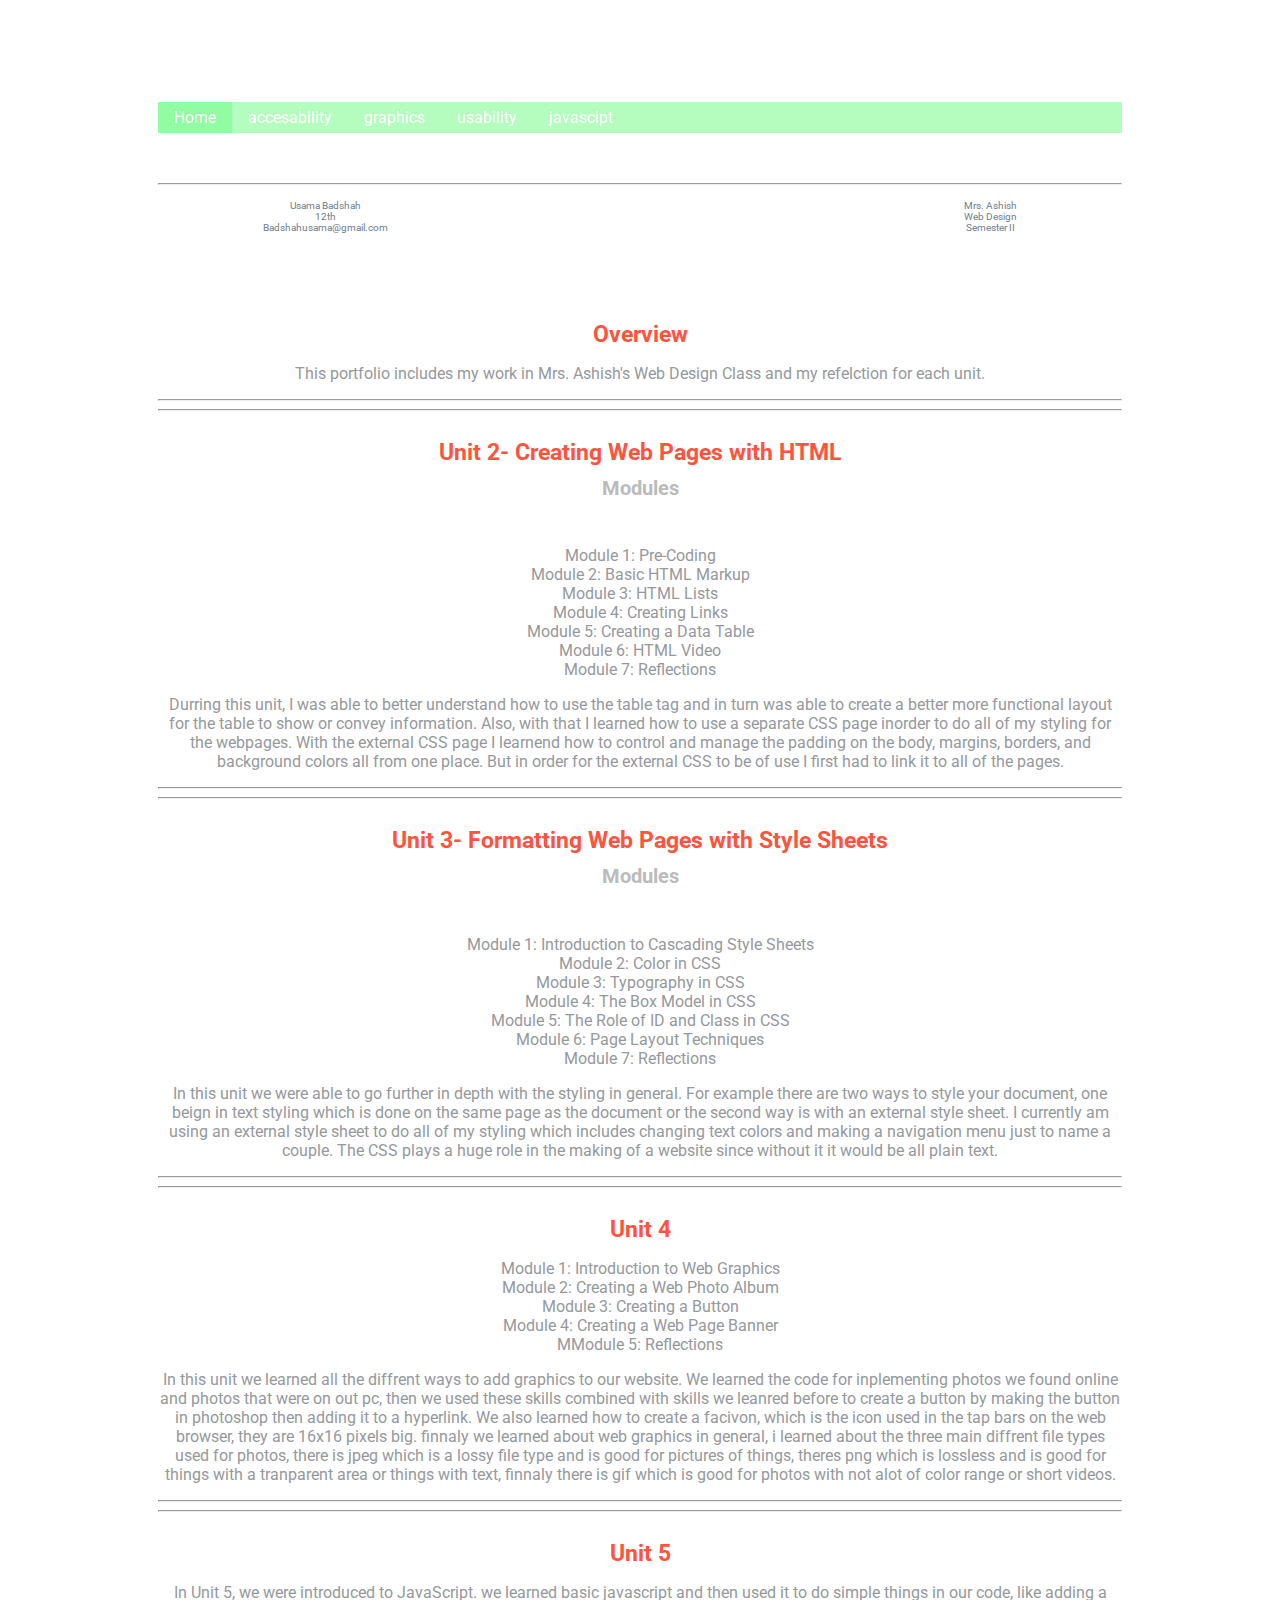
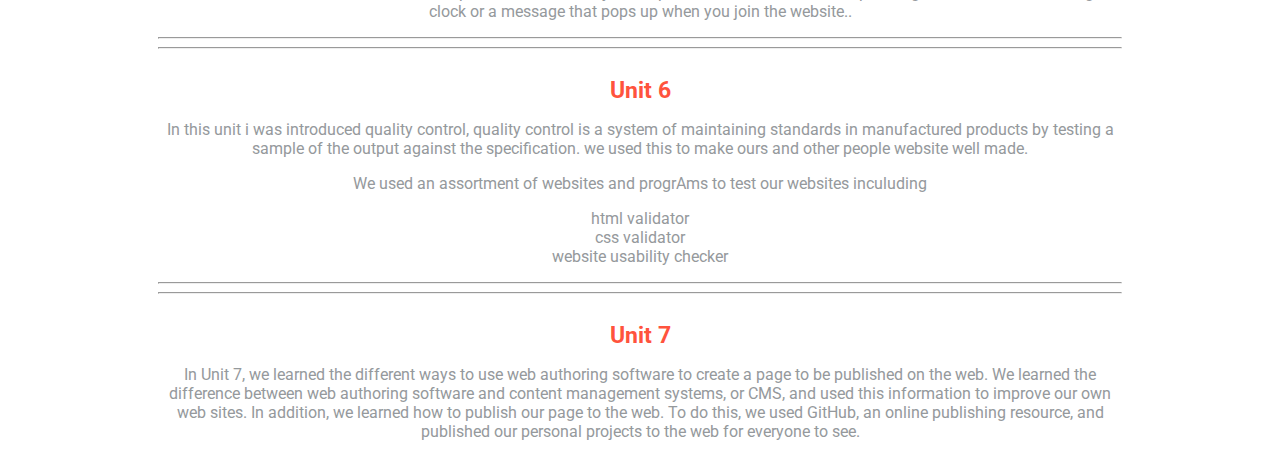
==== index.html @ ff10afe8 "Update index.html" ====
<html>
	<head>
		<link href="https://fonts.googleapis.com/css?family=Roboto" rel="stylesheet">
		<title>portfolio</title>
		<link href="css/style.css" rel="stylesheet">
		<link rel="shortcut icon" type="image/png" href="favicon.png"/>
		<link rel="shortcut icon" type="image/png" href="untitled-1.png"/>
		  <script>
		  function clock() {// We create a new Date object and assign it to a variable called "time".
var time = new Date(),
    
    // Access the "getHours" method on the Date object with the dot accessor.
    hours = time.getHours(),
    
    // Access the "getMinutes" method with the dot accessor.
    minutes = time.getMinutes(),
    
    
    seconds = time.getSeconds();

document.querySelectorAll('.clock')[0].innerHTML = harold(hours) + ":" + harold(minutes) + ":" + harold(seconds);
  
  function harold(standIn) {
    if (standIn < 10) {
      standIn = '0' + standIn
    }
    return standIn;
  }
}
setInterval(clock, 1000);
	function showAlert() { 
		alert ("[base64]");
	}
	
 </script>
	</head>
	<body>
	<div class="clock"></div>
		<h1>Web Porfolio </h1>
		<div id="nav"></div>
			<ol>
				<li><a class="active" href="index.html">Home</a></li>
				<li><a href="accessability.html">accesability</a></li>
				<li><a href="page2.html">graphics</a></li>
				<li><a href="usability.html">usability</a></li>
				<li><a href="javascipt.html">javascipt</a></li>
			</ol>
		<div class="clock"></div>
		<div id="weather"; style="width: 260px;"><iframe style="display: block;" src="https://cdnres.willyweather.com/widget/loadView.html?id=87092" width="260" height="60" frameborder="0" scrolling="no"></iframe><a style="margin: -60px 0 0 0;float: right;width: 20px;height: 60px;z-index: 1;display: block;position: relative;text-indent: -9999em" href="https://www.willyweather.com/nj/burlington-county/bordentown.html" rel="nofollow">https://www.willyweather.com/nj/burlington-county/bordentown.html</a></div>
		<div class="wrapper">
		<div class="header">
			<div class="section1">
				<ul style="float:left;">
					<li>Usama Badshah</li>
					<li>12th</li>
					<li>Badshahusama@gmail.com</li>
				</ul>
			</div>
			<div class="section2">
				<ul style="float:right;">
					<li> Mrs. Ashish</li>
					<li>Web Design</li>
					<li>Semester II</li>
				</ul>
			</div>
		</div>	
		<hr/>		
		<div class="section3">
				<ul>
				</ul>	
			</div>
			<div class="section4">
				<h2>Overview</h2>
				<p>This portfolio includes my work in Mrs. Ashish's Web Design Class and my refelction for each unit.</p>
				<hr/>
				<hr/>		
		  </div>
			<div class="section5">
			  <h2>Unit 2- Creating Web Pages with HTML</h2>
					
			  <h6>Modules</h6>
					<ul>
						<li>Module 1: Pre-Coding</li>
						<li>Module 2: Basic HTML Markup</li>
						<li>Module 3: HTML Lists</li>	
						<li>Module 4: Creating Links</li>	
						<li>Module 5: Creating a Data Table</li>	
						<li>Module 6: HTML Video</li>	
						<li>Module 7: Reflections</li>	
					</ul>
					<p> Durring this unit, I was able to better understand how to use the table tag and in turn was able to create a better more functional layout for the table to show or convey information. Also, with that I learned how to use a separate CSS page inorder to do all of my styling for the webpages. With the external CSS page I learnend how to control and manage the padding on the body, margins, borders, and background colors all from one place. But in order for the external CSS to be of use I first had to link it to all of the pages. </p>
					<hr/>
					<hr/>
			</div>
			<div class="section6">
			  <h4>Unit 3- Formatting Web Pages with Style Sheets</h4>
			  <h6>Modules</h6>
					<ul>
						<li>Module 1: Introduction to Cascading Style Sheets</li>
						<li>Module 2: Color in CSS</li>
						<li>Module 3: Typography in CSS</li>	
						<li>Module 4: The Box Model in CSS</li>	
						<li>Module 5: The Role of ID and Class in CSS</li>	
						<li>Module 6: Page Layout Techniques</li>	
						<li>Module 7: Reflections</li>	
					</ul>
					<p> In this unit we were able to go further in depth with the styling in general. For example there are two ways to style your document, one beign in text styling which is done on the same page as the document or the second way is with an external style sheet. I currently am using an external style sheet to do all of my styling which includes changing text colors and making a navigation menu just to name a couple. The CSS plays a huge role in the making of a website since without it it would be all plain text. </p>
					<hr/>
					<hr/>
			</div>
			<div class="Section6">
			  <h4>Unit 4</h4>
					<ul>
						<li>Module 1: Introduction to Web Graphics</li>
						<li>Module 2: Creating a Web Photo Album</li>
						<li>Module 3: Creating a Button</li>	
						<li>Module 4: Creating a Web Page Banner</li>	
						<li>MModule 5: Reflections</li>	
			  </ul>
					<p>In this unit we learned all the diffrent ways to add graphics to our website. We learned the code for inplementing photos we found online and photos that were on out pc, then we used these skills combined with skills we leanred before to create a button by making the button in photoshop then adding it to a hyperlink. We also learned how to create a facivon, which is the icon used in the tap bars on the web browser, they are 16x16 pixels big. finnaly we learned about web graphics in general, i learned about the three main diffrent file types used for photos, there is jpeg which is a lossy file type and is good for pictures of things, theres png which is lossless and is good for things with a tranparent area or things with text, finnaly there is gif which is good for photos with not alot of color range or short videos.</p>
					</ul>
					<hr/>
					<hr/>
			</div>
			<div class="Section7">
			  <h4>Unit 5</h4>
					<p>In Unit 5, we were introduced to JavaScript. we learned basic javascript and then used it to do simple things in our code, like adding a clock or a message that pops up when you join the website..</p>
					<hr/>
					<hr/>
			</div>
			<div class="Section8">
			  <h4>Unit 6</h4>
				<p>In this unit i was introduced quality control, quality control is a system of maintaining standards in manufactured products by testing a sample of the output against the specification. we used  this to make ours and other people website well made.
				<p>We used an assortment of websites and progrAms to test our websites inculuding</p>
				
				<ul>
					<li>html validator</li>
					<li>css validator</li>
					<li>website usability checker</li>
				</ul>
				<hr/>
				<hr/>
			</div>
			<div class="Section9">
			  <h4>Unit 7</h4>
			  <p>In Unit 7, we learned the different ways to use web authoring software to create a page to be published on the web. We learned the difference between web authoring software and content management systems, or CMS, and used this information to improve our own web sites. In addition, we learned how to publish our page to the web. To do this, we used GitHub, an online publishing resource, and published our personal projects to the web for everyone to see.</p>
			</div>
			</div>
			</div>
</body>
---- css/style.css ----
body {
	font-family: 'Roboto', sans-serif;
	text-align: center;
	padding-left: 150px;
	padding-right: 150px;
	color: #95999C;
}
h1 {
	position: -webkit-sticky;
	position: sticky;
	top: 0;
	background-image: url("https://freestocks.org/fs/wp-content/uploads/2016/08/blurry_sunset-800x533.jpg");
	background-size: cover; /* or contain depending on what you want */
	background-position: center center;
	background-repeat: no-repeat;
	text-align: center;
	font-size: 50px;
	color: white !important;
	padding-top: 30px;
} 
.header {
	font-size: 10px;
	background-color: white	!important;
	color: slategrey;
	margin-left: 100px;
	margin-right: 100px;
    background: #30415d;
    padding: 5px; 
}
h4 {
	font-size: 23px;
	padding-top: 20px;
	margin: auto;
	color: #ff533d !important;
}
h2 {
	font-size: 23px;
	padding-top: 120px;
	margin: auto;
	color: #ff533d !important;
}

ul {
    list-style:none;
    padding-left:0;
}​
p {
	font-size: 20px;
}
.section4 {
	margin-bottom: -100px;
}

.section6 ul {
	padding-left: 50px;
	padding-right: 50px;
	text-align: center;
}
.section5 ul {
	text-align: center;
	padding-left: 50px;
	padding-right: 50px;
}
.section7 ul {
	text-align: center;
	padding-left: 50px;
	padding-right: 50px;
}
 ol {
	position: -webkit-sticky;
	position: sticky;
	top: 0;
    list-style-type: none;
    margin: 0;
    padding: 0;
    overflow: hidden;
	background-color: rgba(141, 252, 157, 0.65);
}
.wrapper li {
    float: initial ;
}
.pics {
	text-align: center;
	font-size: 30px;
	color:  #8CBBAD;
}
.pics img {
	padding-bottom: 10px;
	padding-top: 10px;
	border-left: 6px solid #bbbbbb;
	border-right: 6px solid #bbbbbb;
}
.pic {
	text-align: center;
	font-size: 30px;
	color:  #8CBBAD;
}
.pic img {
	padding-bottom: 10px;
	padding-top: 10px;
	border-left: 6px solid #bbbbbb;
	border-right: 6px solid #bbbbbb;
}
a.photos {
	display: block;
	position: fixed;
	padding: 8px 16px;
	margin-bottom: 20px;
	background-color: #bbbbbb;
	text-decoration: none;
	opacity: 0.5;
}
.pic {
	font-size: 20px;
	color: white;
	font-family: 'Lato', sans-serif;
}
h6 {
	margin-top: -10;
	padding-top:20px;
	font-size: 20px;
	color: #bbbbbb;
}
.contact {
	font-size: 10px;
	color: #bbbbbb;
	padding-left: 20px;
}
li {
    float: left ;
}

li:last-child {
    border-right: none;
}

li a {
    display: block;
    color: white;
    text-align: center;
    padding: 6px 16px;
    text-decoration: none;
}

li a:hover:not(.active) {
    background-color: slategrey;
}

.active {
    background-color: rgba(141, 252, 157, 0.90);
}
.clock {
	margin-bottom: -28px;
	text-align: right;
}


#weather{
	margin-top: 25px;
    margin-left: auto;
    margin-right: auto;
	margin-bottom: -25px;
}
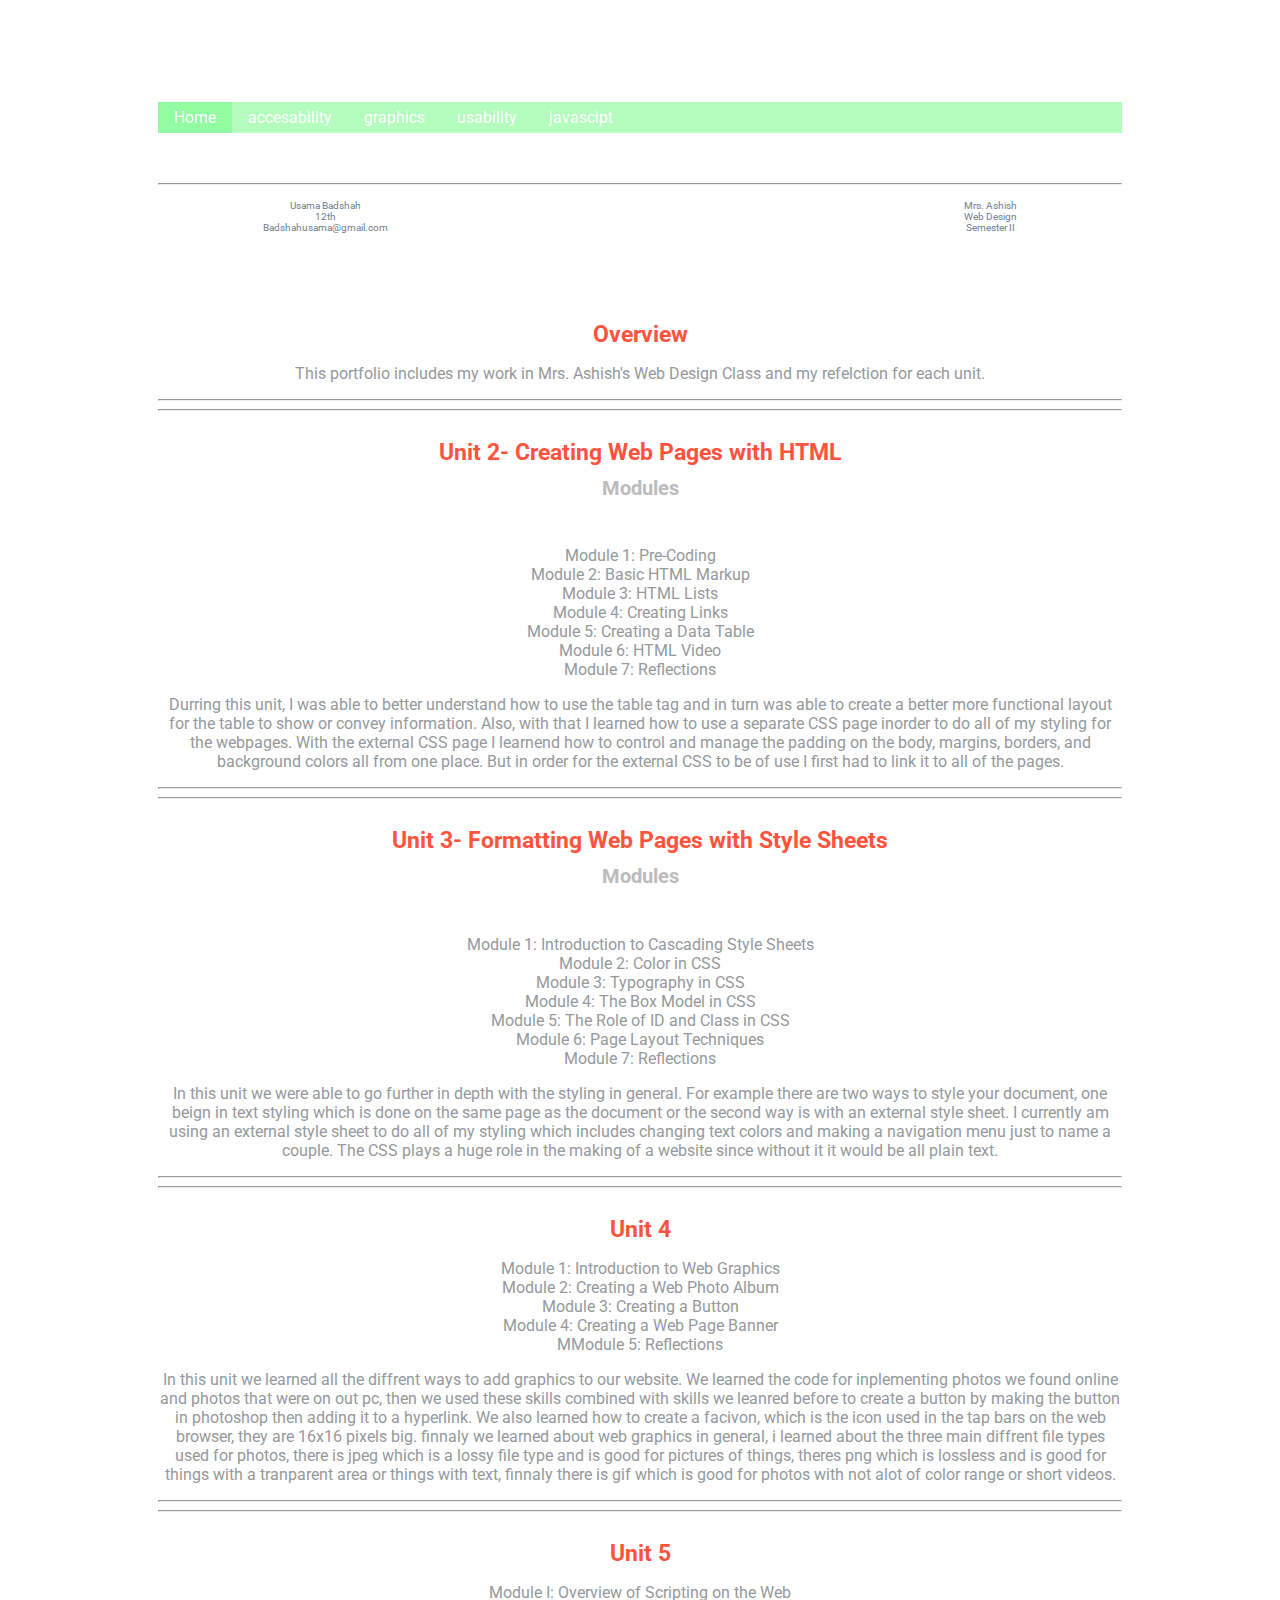
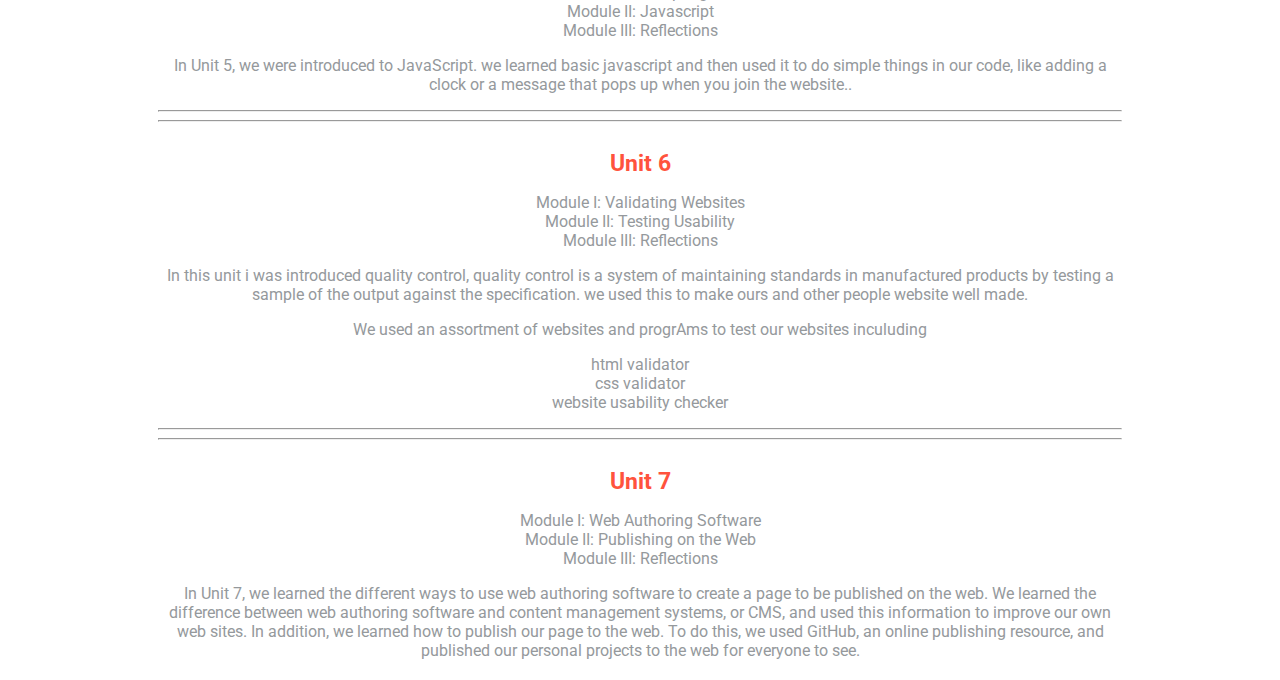
==== commit f0776cf1: "Update index.html" ====
--- a/index.html
+++ b/index.html
@@ -125,12 +125,22 @@
 			</div>
 			<div class="Section7">
 			  <h4>Unit 5</h4>
+					<ul>
+              					 <li>Module I: Overview of Scripting on the Web</li>
+              					 <li>Module II: Javascript</li>
+             					 <li>Module III: Reflections</li>
+   					</ul>
 					<p>In Unit 5, we were introduced to JavaScript. we learned basic javascript and then used it to do simple things in our code, like adding a clock or a message that pops up when you join the website..</p>
 					<hr/>
 					<hr/>
 			</div>
 			<div class="Section8">
 			  <h4>Unit 6</h4>
+					<ul>
+             					  <li>Module I: Validating Websites</li>
+              				  	 <li>Module II: Testing Usability</li>
+             					  <li>Module III: Reflections</li>
+              				</ul>
 				<p>In this unit i was introduced quality control, quality control is a system of maintaining standards in manufactured products by testing a sample of the output against the specification. we used  this to make ours and other people website well made.
 				<p>We used an assortment of websites and progrAms to test our websites inculuding</p>
 				
@@ -144,6 +154,11 @@
 			</div>
 			<div class="Section9">
 			  <h4>Unit 7</h4>
+				<ul>
+           			    <li>Module I: Web Authoring Software</li>
+           			    <li>Module II: Publishing on the Web</li>
+            			   <li>Module III: Reflections</li>
+               			</ul>
 			  <p>In Unit 7, we learned the different ways to use web authoring software to create a page to be published on the web. We learned the difference between web authoring software and content management systems, or CMS, and used this information to improve our own web sites. In addition, we learned how to publish our page to the web. To do this, we used GitHub, an online publishing resource, and published our personal projects to the web for everyone to see.</p>
 			</div>
 			</div>
